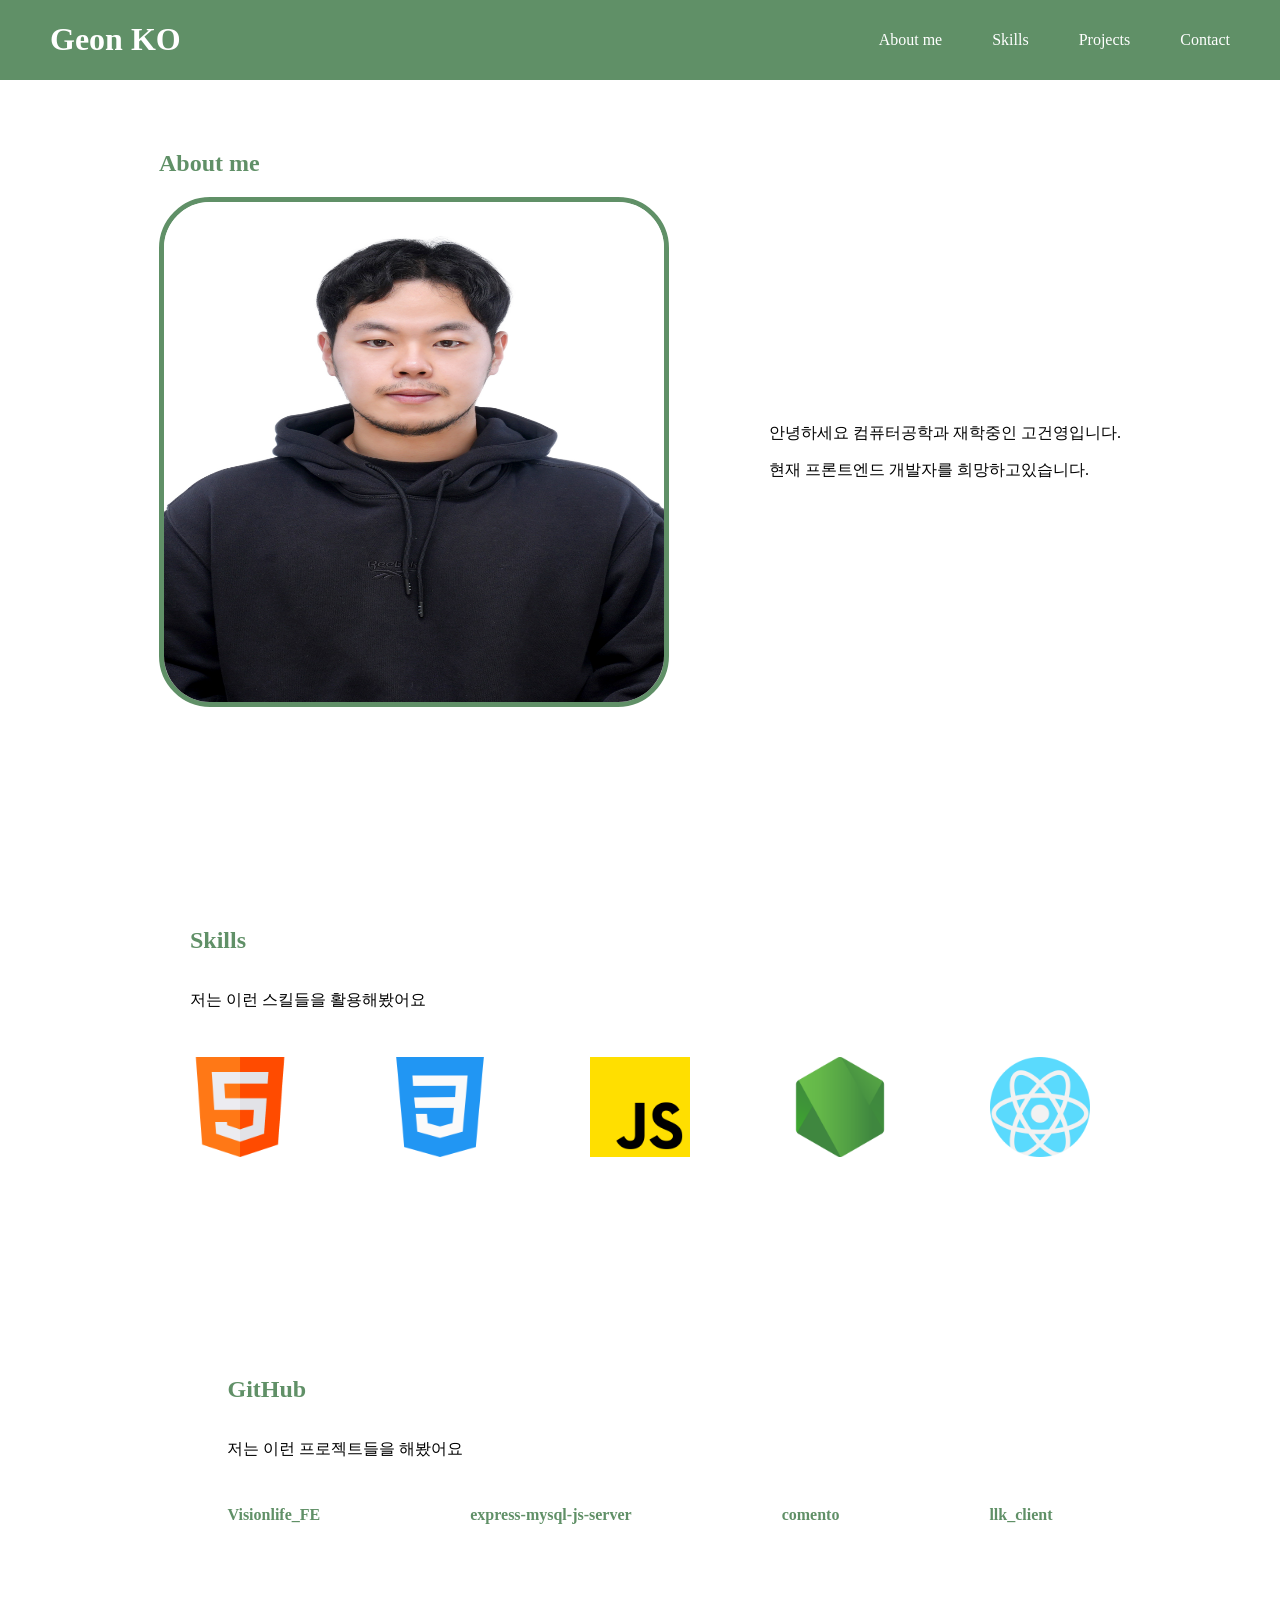
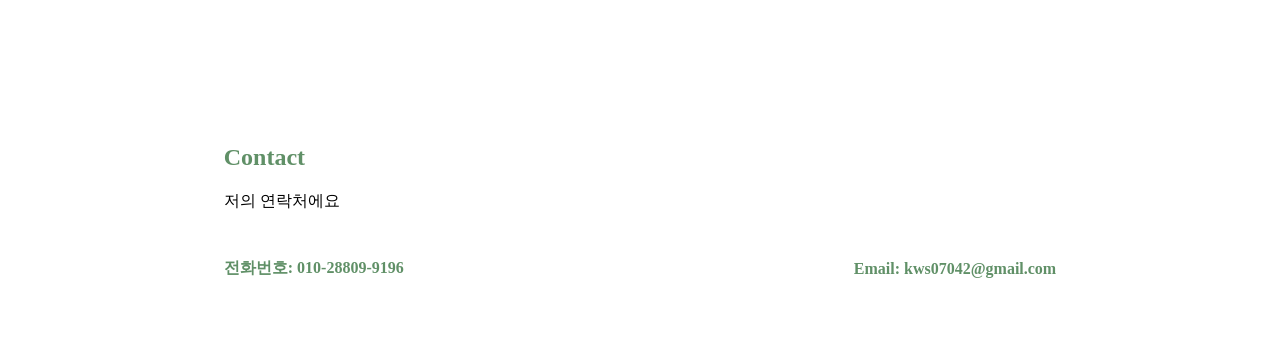
==== index.html @ 0f373c93 "me" ====
<!doctype html>
<html lang="ko">
<head>
  <meta charset="UTF-8">
  <meta name="viewport"
        content="width=device-width, user-scalable=no, initial-scale=1.0, maximum-scale=1.0, minimum-scale=1.0">
  <meta http-equiv="X-UA-Compatible" content="ie=edge">
  <title>고건영 자기소개</title>
  <link rel="stylesheet" href="/css/style.css" />
  <script src="/js/app.js"></script>
</head>
<body>
<header class="header">
<h1>Geon KO</h1>
  <nav>
    <a href="#about">About me</a>
    <a href="#skills">Skills</a>
    <a href="#projects">Projects</a>
    <a href="#contact">Contact</a>
  </nav>

</header>
<section class="main-contents">
<div class="main-content1" id="about">
  <h2>About me</h2>
  <div class="about-me">
  <img src="/img/me.jpg" alt="고건영 증명사진" width="500" height="500">
    <div class="about-text">
  <p>안녕하세요 컴퓨터공학과 재학중인 고건영입니다.</p>
  <p>현재 프론트엔드 개발자를 희망하고있습니다.</p>
    </div>
  </div>
</div>

<div class="main-content2" id="skills">
  <h2>Skills</h2>
  <div class="skills">
    <div class="skills-text">
    <p>저는 이런 스킬들을 활용해봤어요</p>
    </div>
    <div class="skills-img">
    <img src="/img/html.png" alt="html"  width="100" height="100">
    <img src="/img/css.png" alt="css" width="100" height="100">
    <img src="/img/js.png" alt="js"width="100" height="100">
    <img src="/img/node-js.png" alt="node-js"width="100" height="100">
    <img src="/img/react.png" alt="react"width="100" height="100">
    </div>
  </div>
</div>
<div class="main-content3" id="projects">
  <h2>GitHub</h2>
  <div class="projects">
    <div class="projects-text">
    <p>저는 이런 프로젝트들을 해봤어요</p>
    </div>
    <div class="projects-content">
    <a href="https://github.com/kws07042/Visionlife_FE" target="프로젝트">Visionlife_FE</a>
    <a href="https://github.com/kws07042/express-mysql-js-server" target="프로젝트">express-mysql-js-server</a>
    <a href="https://github.com/kws07042/comento" target="프로젝트">comento</a>
    <a href="https://github.com/kws07042/llk_client" target="프로젝트">llk_client</a>
      </div>
  </div>
</div>
<div class="main-content4" id="contact">
  <h2>Contact</h2>
  <div class="contact">
    <div class="contact-text">
    <p>저의 연락처에요</p>
    </div>
  </div>
  <div class="contact-info">
    <div class="contact-phone">
      <p>전화번호: 010-28809-9196</p>
    </div>
  <div class="contact-email">
    <p>Email: kws07042@gmail.com</p>
  </div>
</div>
</div>
</section>
</body>
</html>
---- css/style.css ----
body {
  margin: 0;
}

section {
  padding: 0 50px;

}

.header {
  display: flex;
  justify-content: space-between;
  align-items: center;
  background-color: #609067;
  padding: 0 50px;
}
nav{
  color: white;
  display: flex;
  gap: 50px;
}

nav a{
  text-decoration: none;
  color: white;
}

nav a:hover{
  transform: scale(1.2);
  transition: transform 0.5s;
}
.header h1 {
  color: white;
}

h2 {
  color: #609067;
}

.main-contents {
  display: flex;
  flex-direction: column;
  align-items: center;
  margin: 0 auto;
  padding: 50px;
  gap: 200px;
}

.about-me{
  display: flex;
  gap: 100px;
  align-items: center;
}

.about-me img{
  border-radius: 10%;
  border: 5px solid #609067;
}
.skills{
  display: flex;
  flex-direction: column;
}

.skills-text{
  margin-bottom: 30px;
}

.skills-img{
  display: flex;
  gap: 100px;

}

.skills-img img:hover {
  transform: scale(1.5);
  transition: transform 0.5s;
}

.projects{
  display: flex;
  flex-direction: column;
}

.projects-content {
  display: flex;
  justify-content: space-between;
  text-decoration: none;
  gap: 150px;
}
.projects-text{
  margin-bottom: 30px;
}

.projects a{
  text-decoration: none;
  color: #609067;
  font-weight: bold;
}

.projects a:hover{
  transform: scale(1.5);
  transition: transform 0.5s;
}

.contact-info {
  display: flex;
  justify-content: center;
  align-items: center;
  gap: 450px;
}

.contact-phone,
.contact-email {
  color: #609067;
  font-weight: bold;
}
.contact-text{
  margin-bottom: 30px;
}
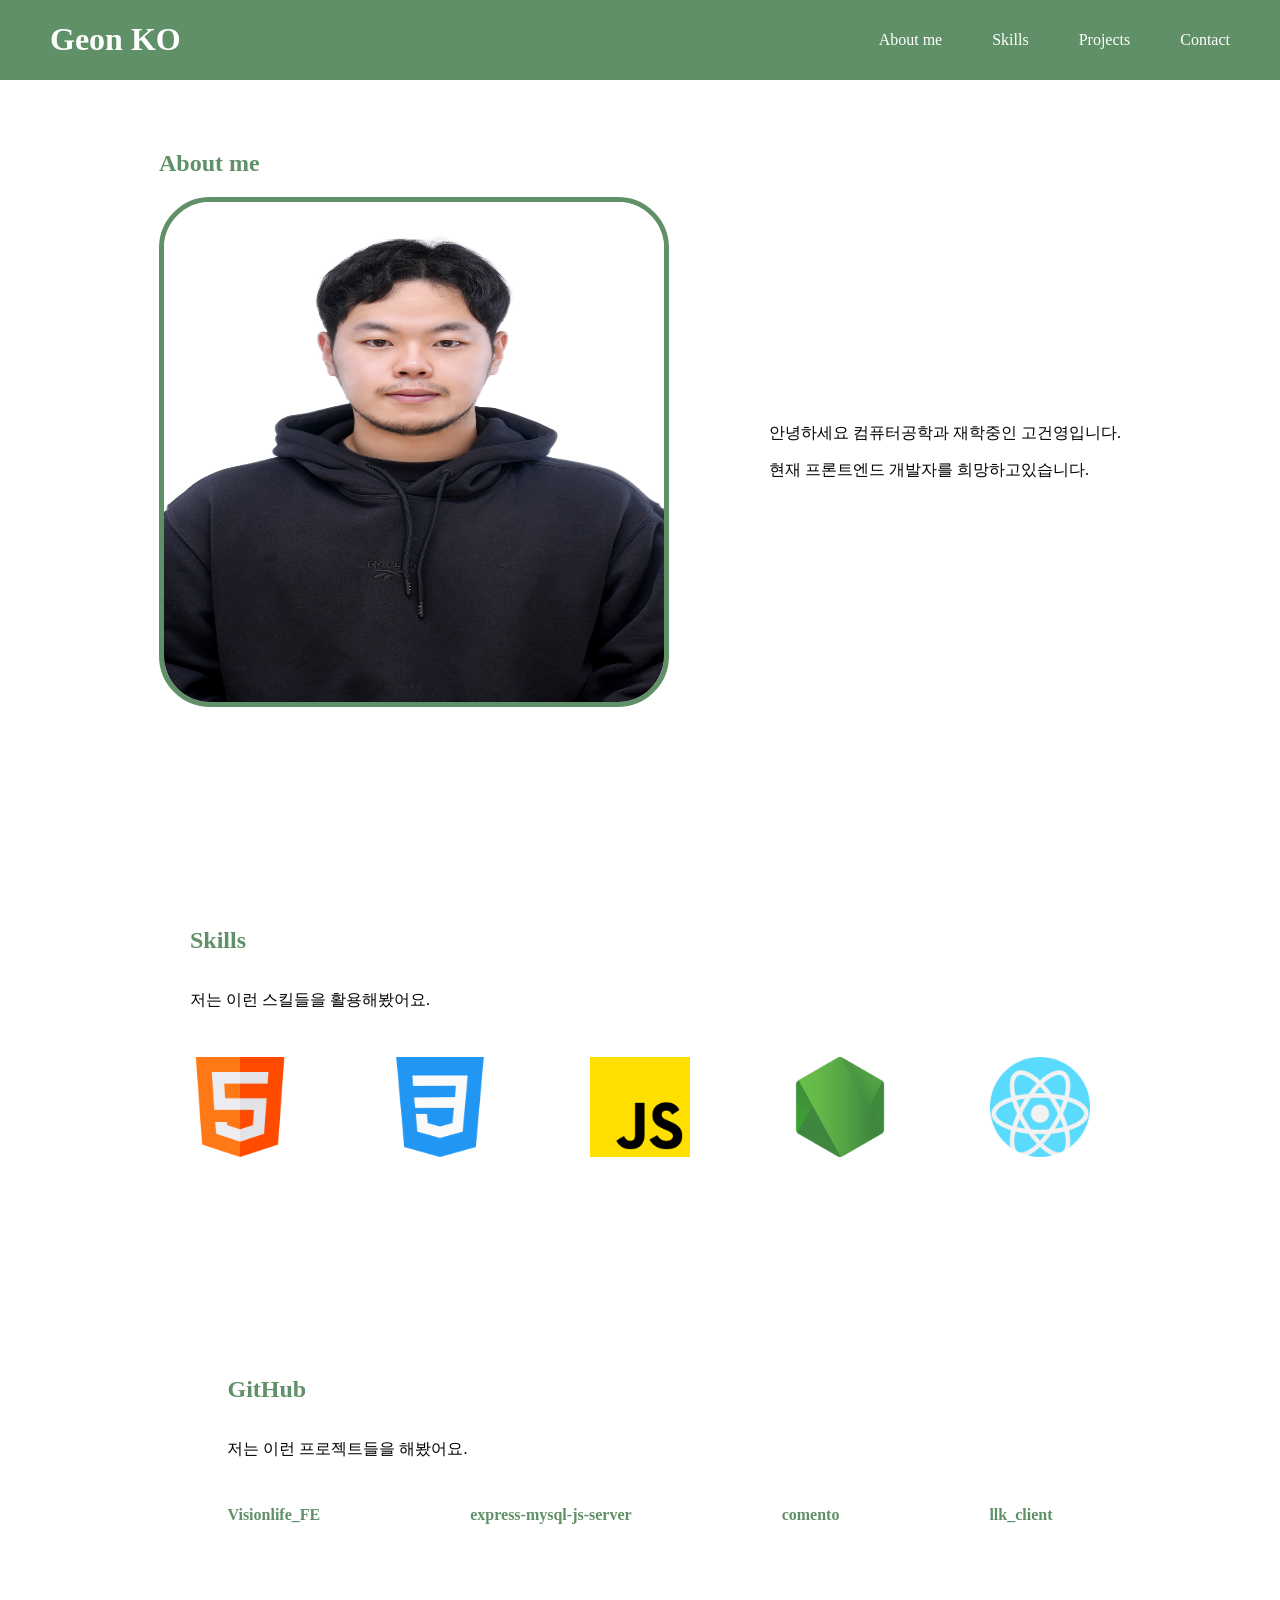
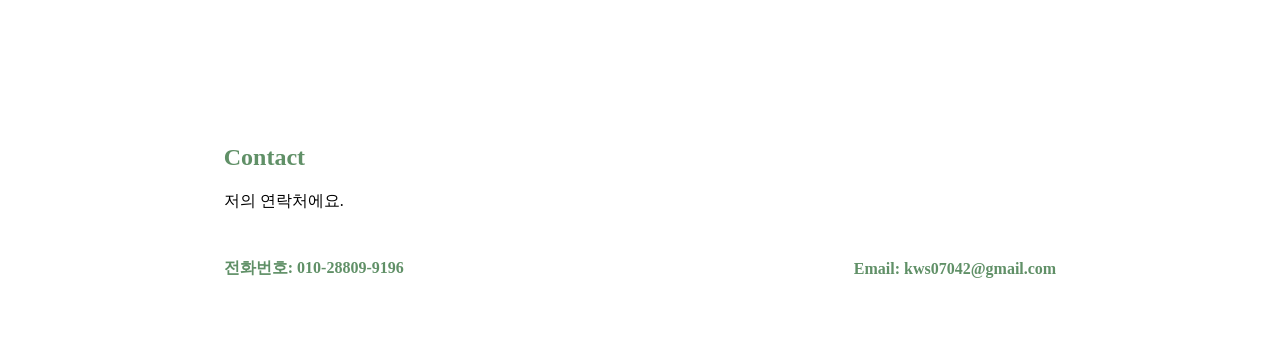
==== commit 6d60c668: "." ====
--- a/index.html
+++ b/index.html
@@ -36,7 +36,7 @@
   <h2>Skills</h2>
   <div class="skills">
     <div class="skills-text">
-    <p>저는 이런 스킬들을 활용해봤어요</p>
+    <p>저는 이런 스킬들을 활용해봤어요.</p>
     </div>
     <div class="skills-img">
     <img src="/img/html.png" alt="html"  width="100" height="100">
@@ -51,7 +51,7 @@
   <h2>GitHub</h2>
   <div class="projects">
     <div class="projects-text">
-    <p>저는 이런 프로젝트들을 해봤어요</p>
+    <p>저는 이런 프로젝트들을 해봤어요.</p>
     </div>
     <div class="projects-content">
     <a href="https://github.com/kws07042/Visionlife_FE" target="프로젝트">Visionlife_FE</a>
@@ -65,7 +65,7 @@
   <h2>Contact</h2>
   <div class="contact">
     <div class="contact-text">
-    <p>저의 연락처에요</p>
+    <p>저의 연락처에요.</p>
     </div>
   </div>
   <div class="contact-info">
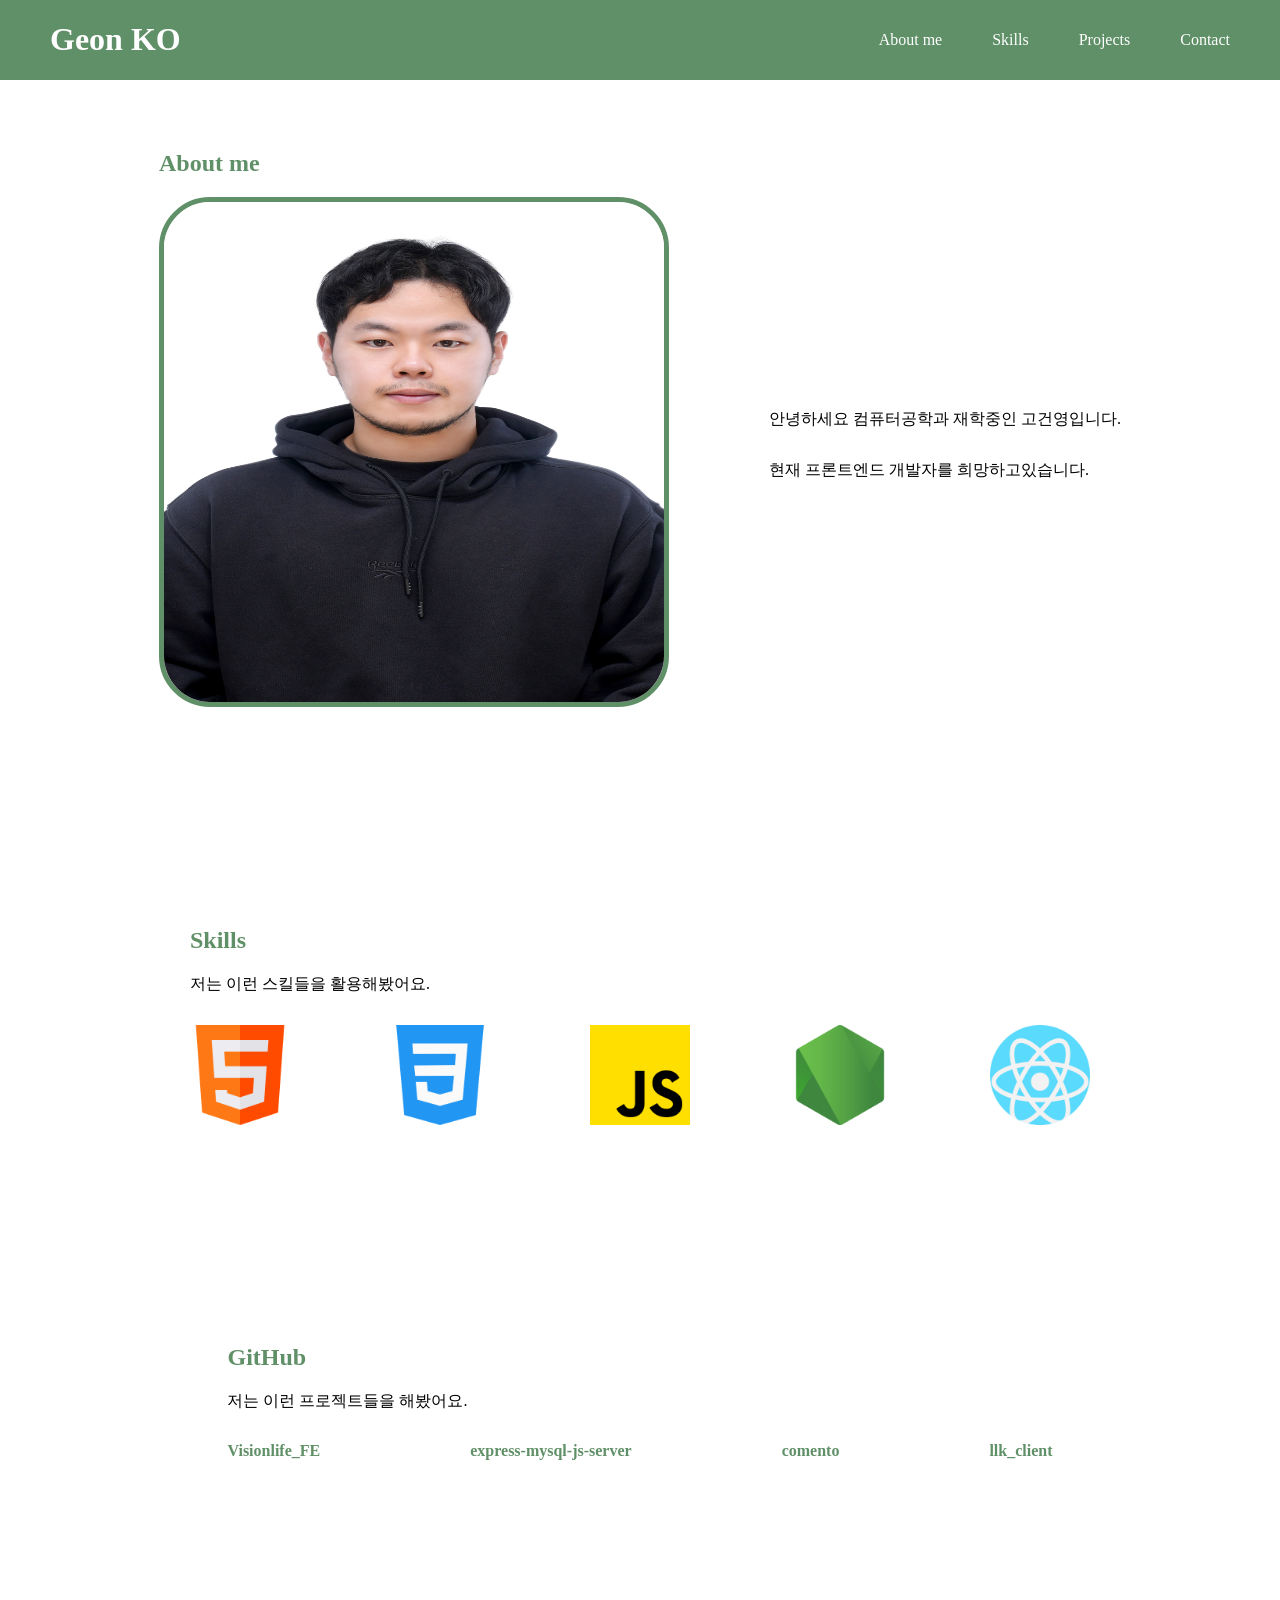
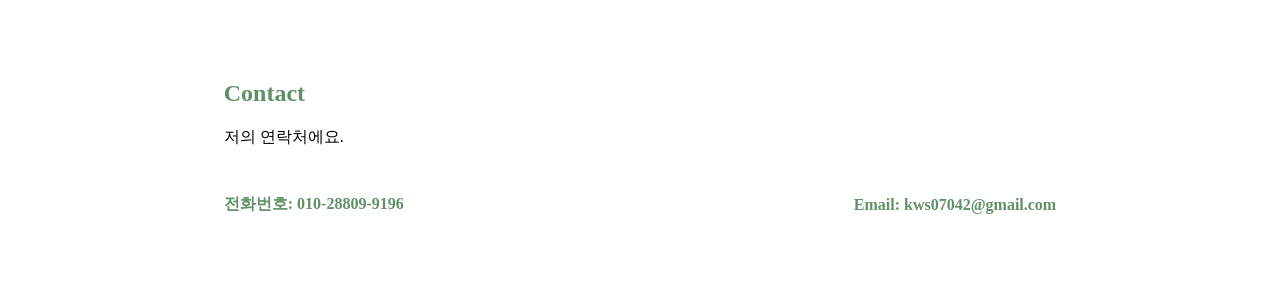
==== commit 0156277c: "refactor: <div class="about-text">제외 div태그 삭제 그에 맞게 css 삭제 및 p태그 전체   margin-bottom: 30px; 적용" ====
--- a/index.html
+++ b/index.html
@@ -34,10 +34,8 @@
 
 <div class="main-content2" id="skills">
   <h2>Skills</h2>
+  <p>저는 이런 스킬들을 활용해봤어요.</p>
   <div class="skills">
-    <div class="skills-text">
-    <p>저는 이런 스킬들을 활용해봤어요.</p>
-    </div>
     <div class="skills-img">
     <img src="/img/html.png" alt="html"  width="100" height="100">
     <img src="/img/css.png" alt="css" width="100" height="100">
@@ -49,10 +47,8 @@
 </div>
 <div class="main-content3" id="projects">
   <h2>GitHub</h2>
+  <p>저는 이런 프로젝트들을 해봤어요.</p>
   <div class="projects">
-    <div class="projects-text">
-    <p>저는 이런 프로젝트들을 해봤어요.</p>
-    </div>
     <div class="projects-content">
     <a href="https://github.com/kws07042/Visionlife_FE" target="프로젝트">Visionlife_FE</a>
     <a href="https://github.com/kws07042/express-mysql-js-server" target="프로젝트">express-mysql-js-server</a>
@@ -63,10 +59,8 @@
 </div>
 <div class="main-content4" id="contact">
   <h2>Contact</h2>
+  <p>저의 연락처에요.</p>
   <div class="contact">
-    <div class="contact-text">
-    <p>저의 연락처에요.</p>
-    </div>
   </div>
   <div class="contact-info">
     <div class="contact-phone">
--- a/css/style.css
+++ b/css/style.css
@@ -5,6 +5,10 @@
 section {
   padding: 0 50px;
 
+}
+
+p{
+  margin-bottom: 30px;
 }
 
 .header {
@@ -61,10 +65,6 @@
   flex-direction: column;
 }
 
-.skills-text{
-  margin-bottom: 30px;
-}
-
 .skills-img{
   display: flex;
   gap: 100px;
@@ -87,10 +87,6 @@
   text-decoration: none;
   gap: 150px;
 }
-.projects-text{
-  margin-bottom: 30px;
-}
-
 .projects a{
   text-decoration: none;
   color: #609067;
@@ -114,7 +110,3 @@
   color: #609067;
   font-weight: bold;
 }
-.contact-text{
-  margin-bottom: 30px;
-}
-
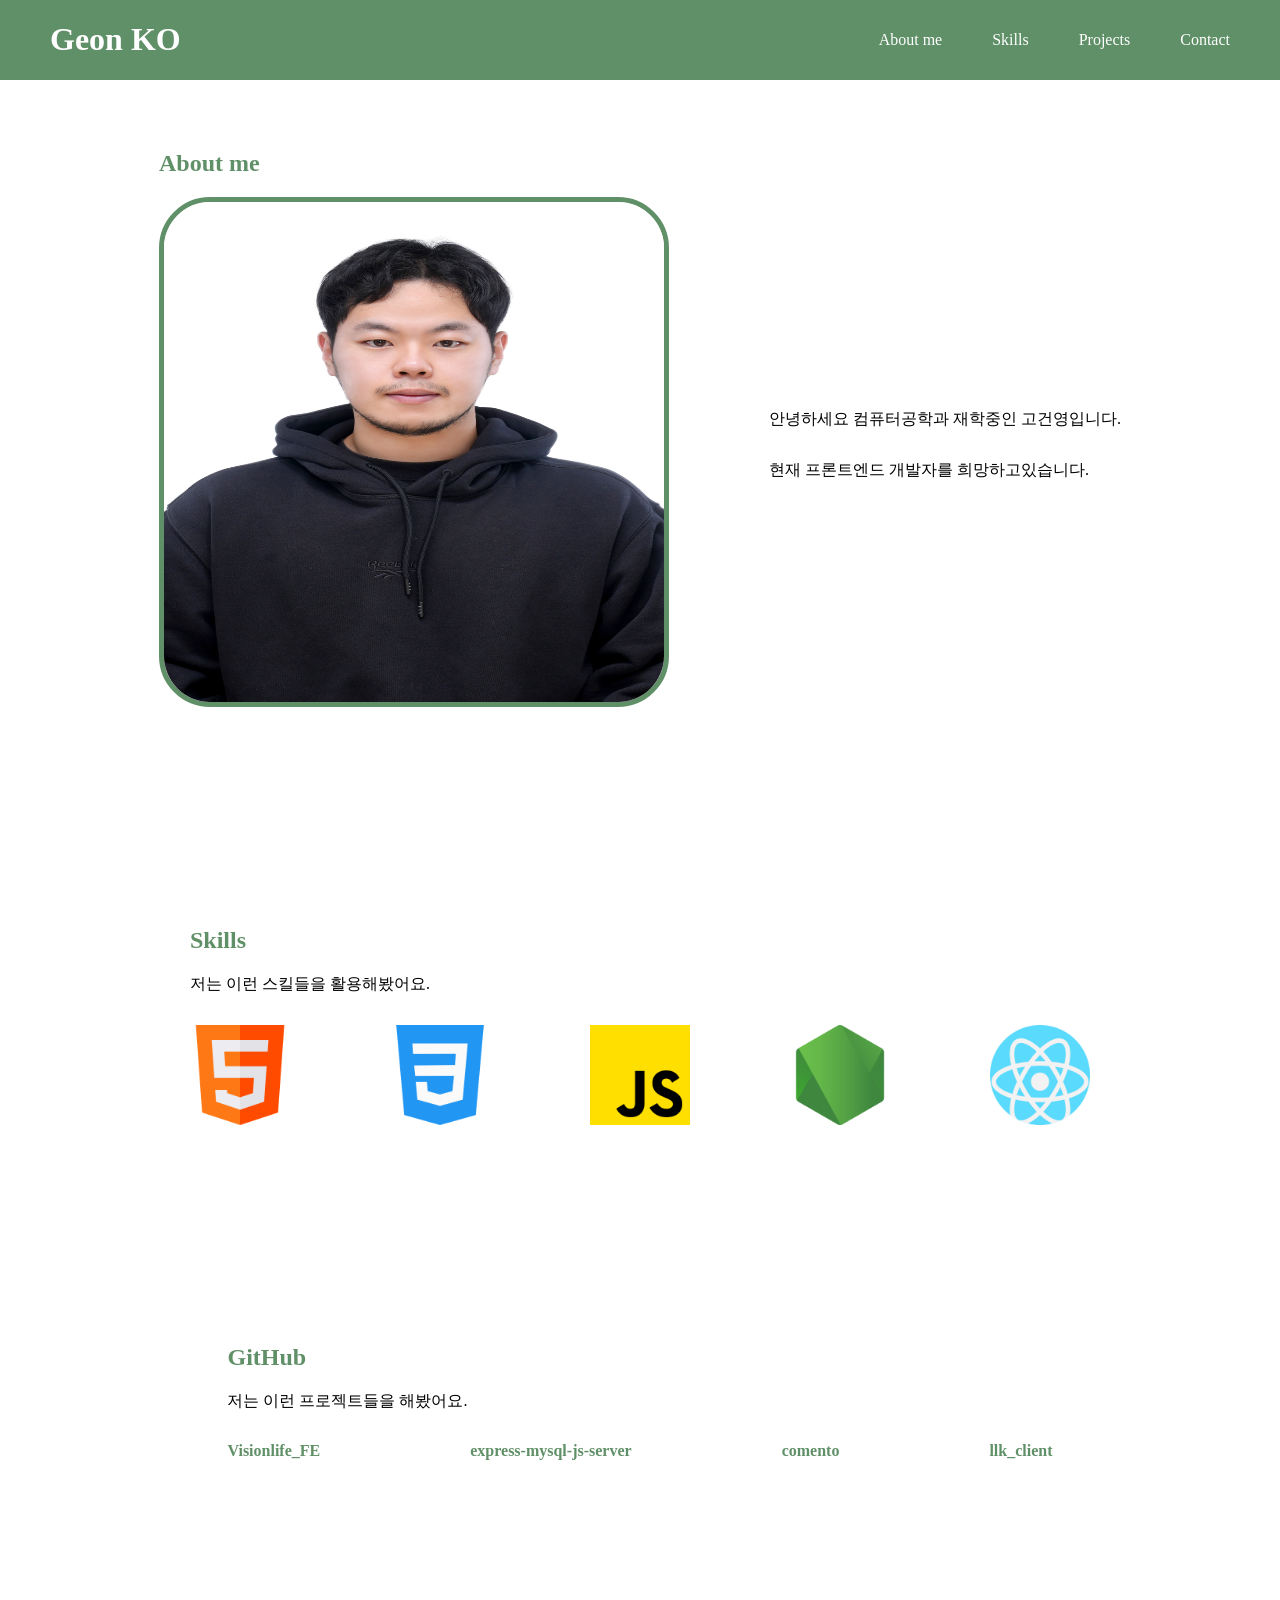
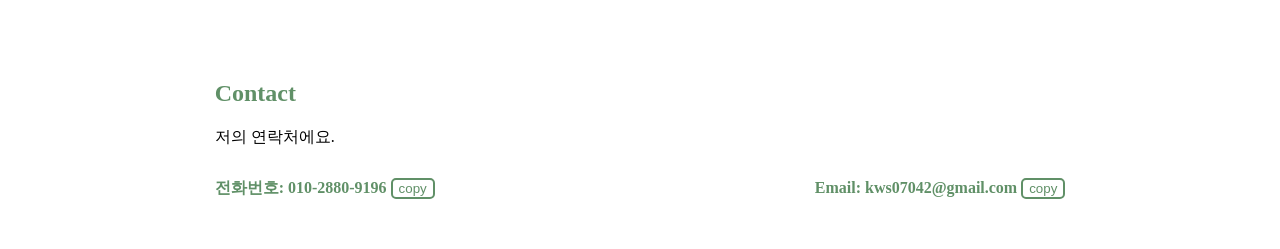
==== commit e6faf2d5: "refactor: 연락처 부분 복사 이벤트 추가 그에따른 html 구조변경 버튼 css추가" ====
--- a/index.html
+++ b/index.html
@@ -7,7 +7,7 @@
   <meta http-equiv="X-UA-Compatible" content="ie=edge">
   <title>고건영 자기소개</title>
   <link rel="stylesheet" href="/css/style.css" />
-  <script src="/js/app.js"></script>
+
 </head>
 <body>
 <header class="header">
@@ -21,7 +21,7 @@
 
 </header>
 <section class="main-contents">
-<div class="main-content1" id="about">
+<section class="main-content1" id="about">
   <h2>About me</h2>
   <div class="about-me">
   <img src="/img/me.jpg" alt="고건영 증명사진" width="500" height="500">
@@ -30,9 +30,9 @@
   <p>현재 프론트엔드 개발자를 희망하고있습니다.</p>
     </div>
   </div>
-</div>
+</section>
 
-<div class="main-content2" id="skills">
+<section class="main-content2" id="skills">
   <h2>Skills</h2>
   <p>저는 이런 스킬들을 활용해봤어요.</p>
   <div class="skills">
@@ -44,8 +44,8 @@
     <img src="/img/react.png" alt="react"width="100" height="100">
     </div>
   </div>
-</div>
-<div class="main-content3" id="projects">
+</section>
+<section class="main-content3" id="projects">
   <h2>GitHub</h2>
   <p>저는 이런 프로젝트들을 해봤어요.</p>
   <div class="projects">
@@ -56,21 +56,26 @@
     <a href="https://github.com/kws07042/llk_client" target="프로젝트">llk_client</a>
       </div>
   </div>
-</div>
-<div class="main-content4" id="contact">
+</section>
+<section class="main-content4" id="contact">
   <h2>Contact</h2>
   <p>저의 연락처에요.</p>
   <div class="contact">
   </div>
   <div class="contact-info">
     <div class="contact-phone">
-      <p>전화번호: 010-28809-9196</p>
+      <span>전화번호:</span>
+      <span id ='copyphone'>010-2880-9196</span>
+      <button id="phonebutton">copy</button>
     </div>
   <div class="contact-email">
-    <p>Email: kws07042@gmail.com</p>
+    <span>Email:</span>
+    <span id="copyemail">kws07042@gmail.com</span>
+    <button id="emailbutton">copy</button>
   </div>
 </div>
-</div>
 </section>
+</section>
+<script src="/js/app.js"></script>
 </body>
 </html>
--- a/css/style.css
+++ b/css/style.css
@@ -102,7 +102,7 @@
   display: flex;
   justify-content: center;
   align-items: center;
-  gap: 450px;
+  gap: 380px;
 }
 
 .contact-phone,
@@ -110,3 +110,31 @@
   color: #609067;
   font-weight: bold;
 }
+
+#emailbutton{
+  border-radius: 5px;
+  color: #609067;
+  border: 2px solid #609067;
+  background-color: white;
+
+}
+
+#emailbutton:hover{
+  transform: scale(1.1);
+  transition: transform 0.5s;
+  font-weight: bold;
+}
+
+#phonebutton{
+  border-radius: 5px;
+  color: #609067;
+  border: 2px solid #609067;
+  background-color: white;
+
+}
+
+#phonebutton:hover{
+  transform: scale(1.1);
+  transition: transform 0.5s;
+  font-weight: bold;
+}
